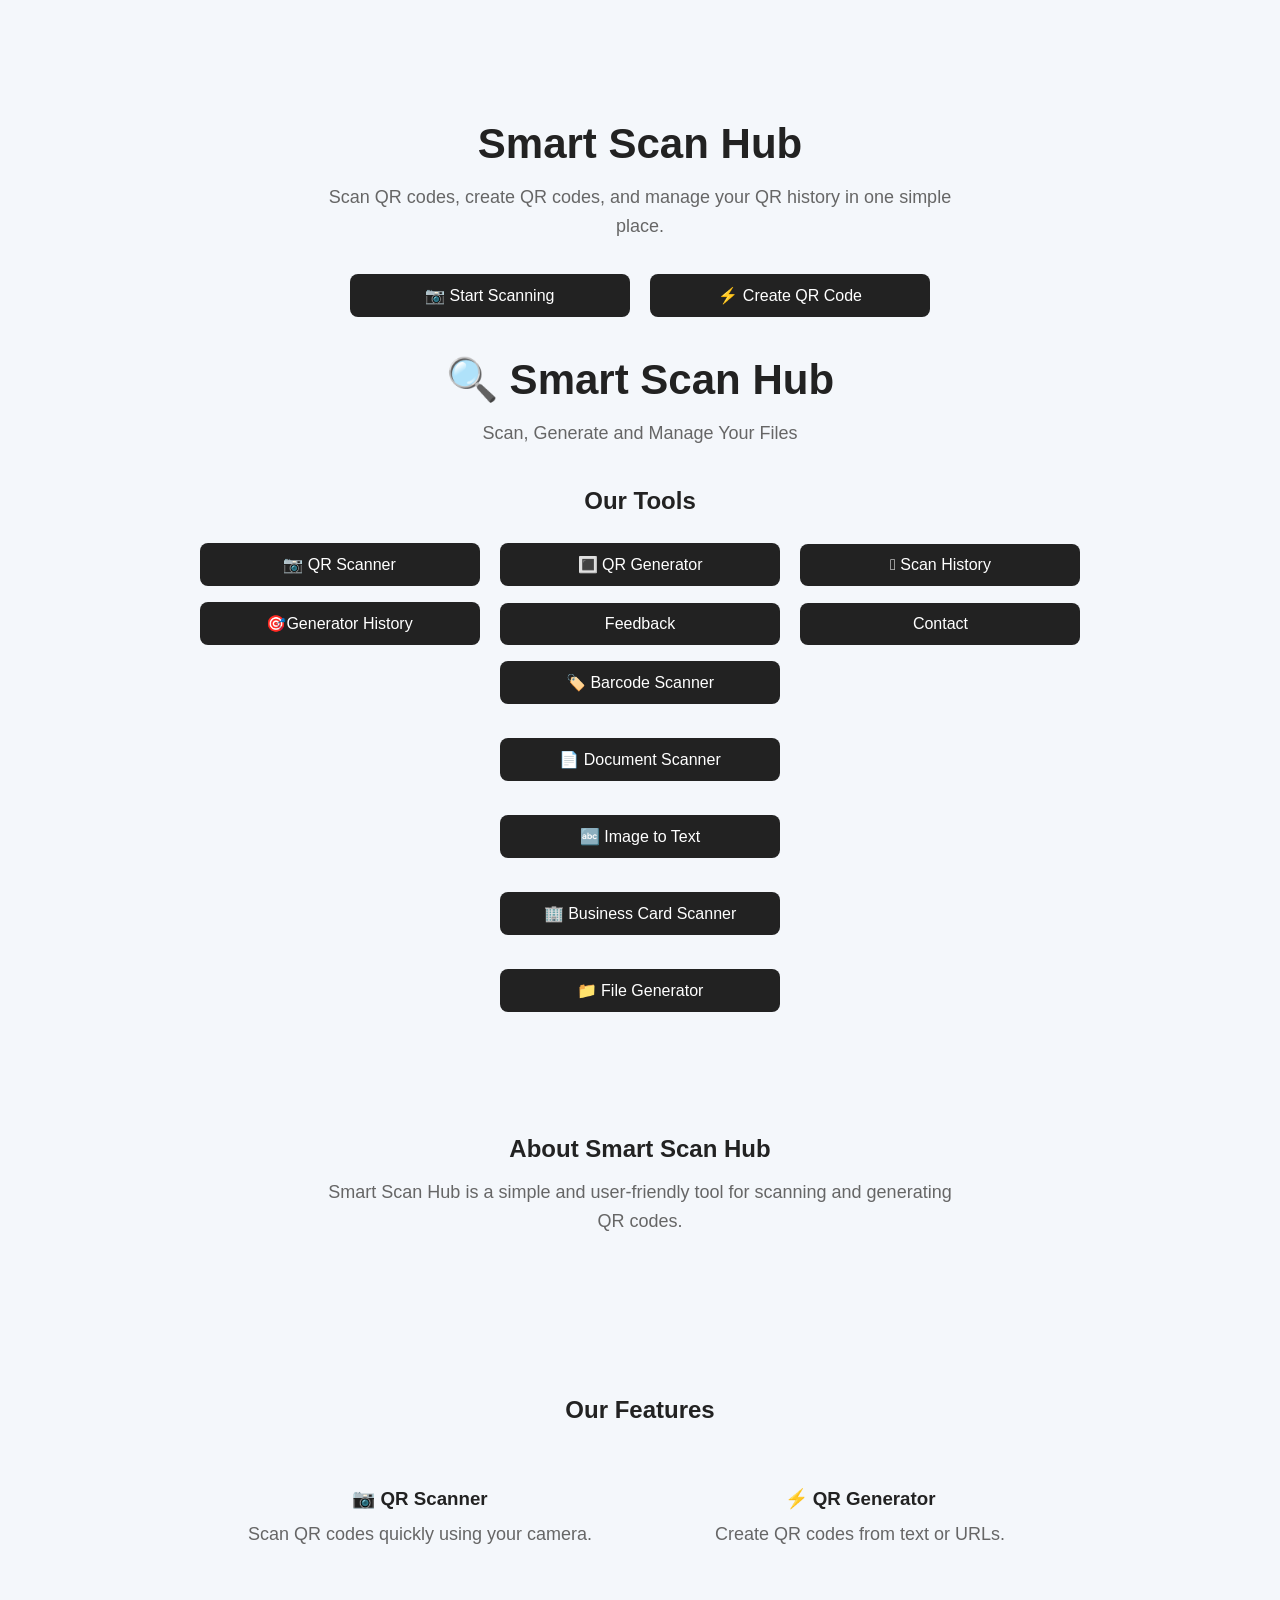
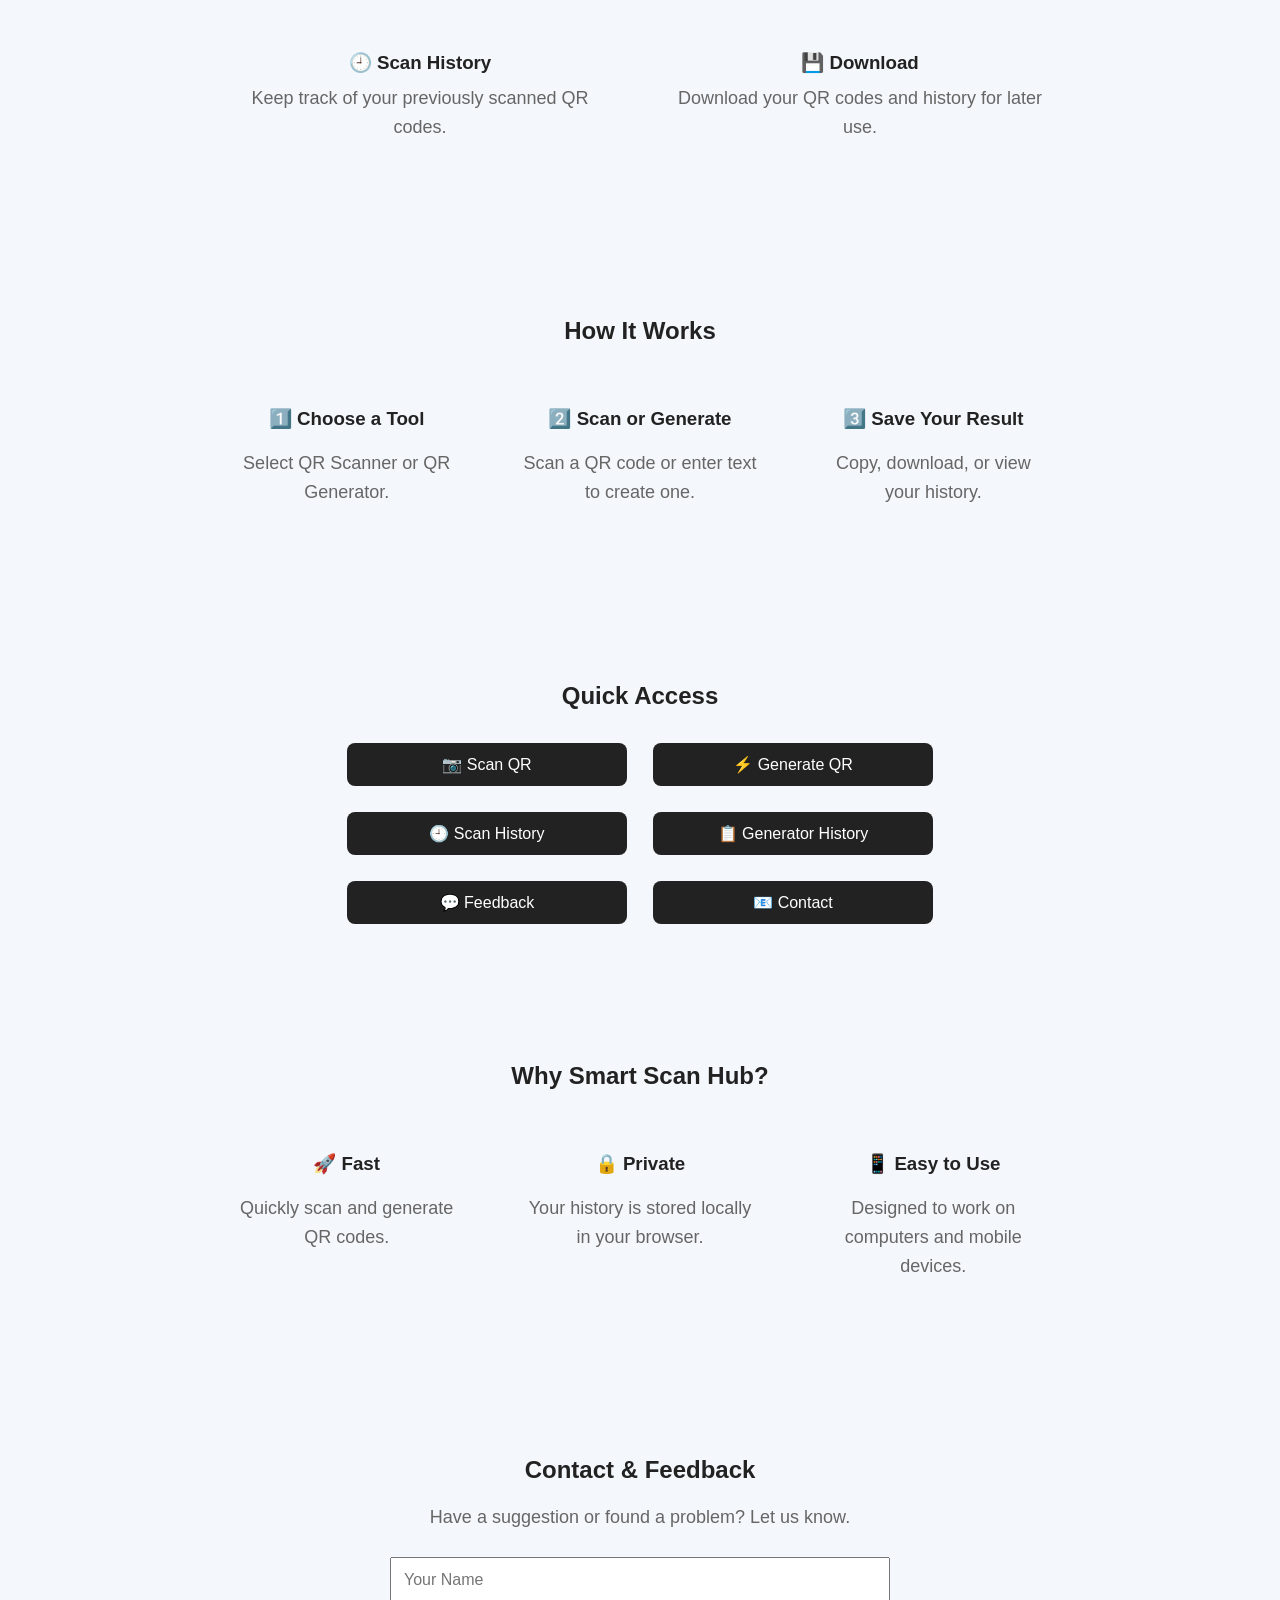
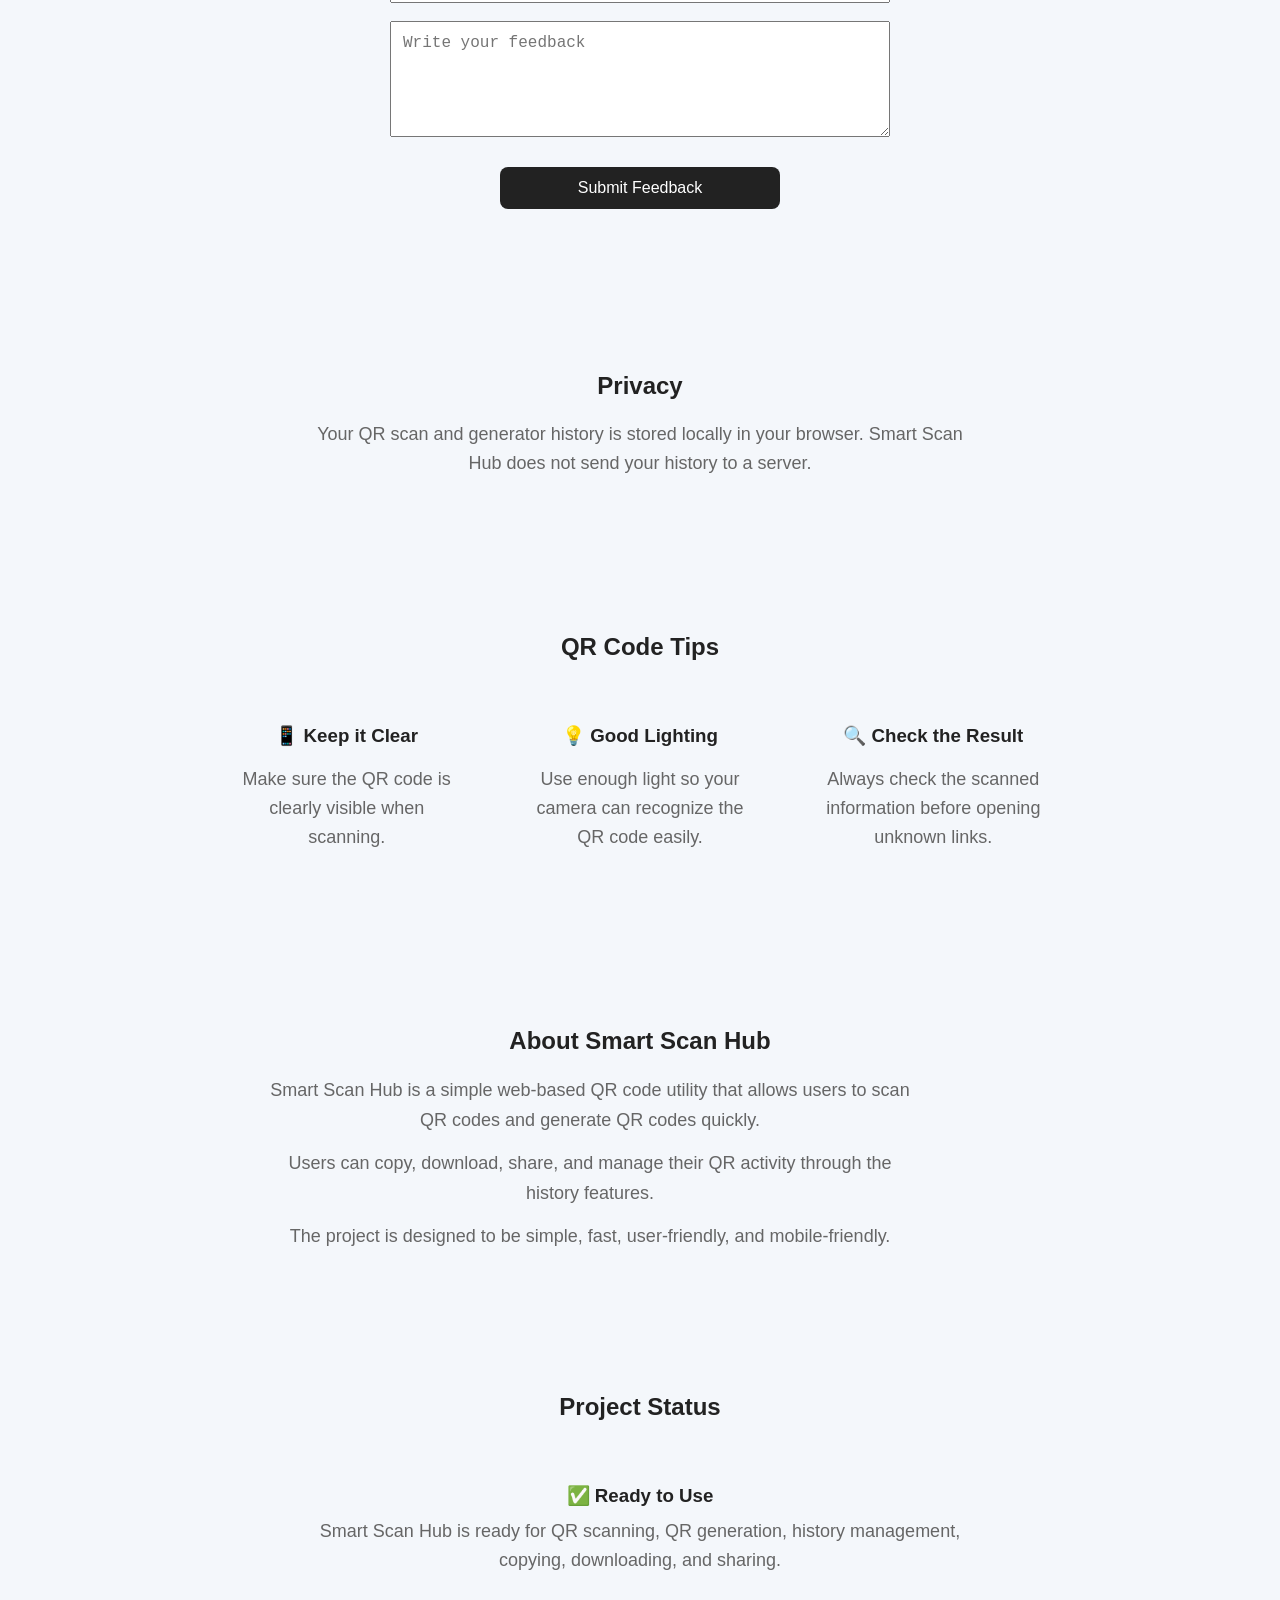
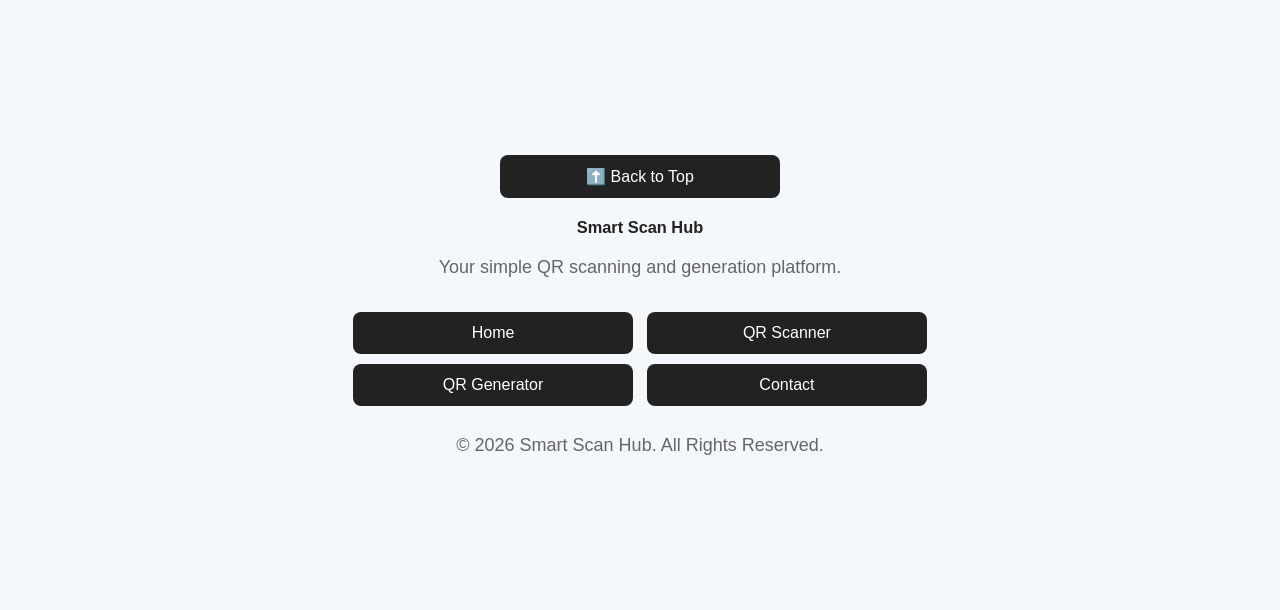
==== index.html @ 83af8aef "Add files via upload" ====
<!DOCTYPE html>
<html>
<head>
    <title>Smart Scan Hub</title>
    <link rel="stylesheet" href="style.css">
</head>
<body>
     <header class="hero">
	 
	       <h1>Smart Scan Hub</h1>
		   
		   <p>
		   Scan QR codes, create QR codes, and manage your QR history
		   in one simple place.
		   </p>
		   <div class="hero-buttons">
		   
      <button onclick="window.location.href='qr-scanner.html'">
    📷 Start Scanning
</button>

<button onclick="window.location.href='qr-generator.html'">
    ⚡ Create QR Code
</button>

    <h1>🔍 Smart Scan Hub</h1>

    <p>Scan, Generate and Manage Your Files</p>

    <h2>Our Tools</h2>

    <button onclick="window.location.href='qr-scanner.html'">
    📷 QR Scanner
</button>
    <button onclick="window.location.href='qr-generator.html'">
    🔳 QR Generator
</button>
<button onclick="window.location.href='history.html'">
    🫆 Scan History
</button>
<button onclick="window.location.href='generatorhistory.html'">
    🎯Generator History
</button>
<button onclick="window.location.href='feedback.html'">
    Feedback
</button>
<button onclick="window.location.href='contact.html'">
    Contact
</button>
    <button>🏷️ Barcode Scanner</button>
    <br><br>

    <button>📄 Document Scanner</button>
    <br><br>

    <button>🔤 Image to Text</button>
    <br><br>

    <button>🏢 Business Card Scanner</button>
    <br><br>

    <button>📁 File Generator</button>
	
	<script src="script.js"></script>
	
	<section class="about">
    <h2>About Smart Scan Hub</h2>

    <p>
        Smart Scan Hub is a simple and user-friendly tool
        for scanning and generating QR codes.
    </p>
</section>
<section class="features">

    <h2>Our Features</h2>

    <div class="feature-box">

        <div>
            <h3>📷 QR Scanner</h3>
            <p>Scan QR codes quickly using your camera.</p>
        </div>

        <div>
            <h3>⚡ QR Generator</h3>
            <p>Create QR codes from text or URLs.</p>
        </div>

        <div>
            <h3>🕘 Scan History</h3>
            <p>Keep track of your previously scanned QR codes.</p>
        </div>

        <div>
            <h3>💾 Download</h3>
            <p>Download your QR codes and history for later use.</p>
        </div>

    </div>

</section>
<section class="how-it-works">

    <h2>How It Works</h2>

    <div class="steps">

        <div>
            <h3>1️⃣ Choose a Tool</h3>
            <p>Select QR Scanner or QR Generator.</p>
        </div>

        <div>
            <h3>2️⃣ Scan or Generate</h3>
            <p>Scan a QR code or enter text to create one.</p>
        </div>

        <div>
            <h3>3️⃣ Save Your Result</h3>
            <p>Copy, download, or view your history.</p>
        </div>

    </div>

</section>
<section class="quick-access">

    <h2>Quick Access</h2>

    <div class="quick-buttons">

        <button onclick="window.location.href='qrscanner.html'">
            📷 Scan QR
        </button>

        <button onclick="window.location.href='qrgenerator.html'">
            ⚡ Generate QR
        </button>

        <button onclick="window.location.href='history.html'">
            🕘 Scan History
        </button>

        <button onclick="window.location.href='generatorhistory.html'">
            📋 Generator History
        </button>

        <button onclick="window.location.href='feedback.html'">
            💬 Feedback
        </button>

        <button onclick="window.location.href='contact.html'">
            📧 Contact
        </button>

    </div>

</section>
<section class="why-section">

    <h2>Why Smart Scan Hub?</h2>

    <div class="why-box">

        <div>
            <h3>🚀 Fast</h3>
            <p>Quickly scan and generate QR codes.</p>
        </div>

        <div>
            <h3>🔒 Private</h3>
            <p>Your history is stored locally in your browser.</p>
        </div>

        <div>
            <h3>📱 Easy to Use</h3>
            <p>Designed to work on computers and mobile devices.</p>
        </div>

    </div>

</section>
<section class="contact">

    <h2>Contact & Feedback</h2>

    <p>Have a suggestion or found a problem? Let us know.</p>

    <input
        type="text"
        id="feedbackName"
        placeholder="Your Name"
    >

    <br><br>

    <textarea
        id="feedbackText"
        placeholder="Write your feedback"
        rows="5"
    ></textarea>

    <br><br>

    <button onclick="submitFeedback()">
        Submit Feedback
    </button>

    <p id="feedbackMessage"></p>

</section>
<section class="privacy">

    <h2>Privacy</h2>

    <p>
        Your QR scan and generator history is stored locally
        in your browser. Smart Scan Hub does not send your
        history to a server.
    </p>

</section>
<section class="qr-tips">

    <h2>QR Code Tips</h2>

    <div class="tips-box">

        <div>
            <h3>📱 Keep it Clear</h3>
            <p>
                Make sure the QR code is clearly visible
                when scanning.
            </p>
        </div>

        <div>
            <h3>💡 Good Lighting</h3>
            <p>
                Use enough light so your camera can
                recognize the QR code easily.
            </p>
        </div>

        <div>
            <h3>🔍 Check the Result</h3>
            <p>
                Always check the scanned information
                before opening unknown links.
            </p>
        </div>

    </div>

</section>
<section class="about-project">

    <h2>About Smart Scan Hub</h2>

    <p>
        Smart Scan Hub is a simple web-based QR code utility
        that allows users to scan QR codes and generate QR
        codes quickly.
    </p>

    <p>
        Users can copy, download, share, and manage their
        QR activity through the history features.
    </p>

    <p>
        The project is designed to be simple, fast,
        user-friendly, and mobile-friendly.
    </p>

</section>
<section class="project-status">

    <h2>Project Status</h2>

    <div class="status-box">

        <h3>✅ Ready to Use</h3>

        <p>
            Smart Scan Hub is ready for QR scanning,
            QR generation, history management,
            copying, downloading, and sharing.
        </p>

    </div>

</section>
<footer>
<button id="topButton" onclick="scrollToTop()">
    ⬆️ Back to Top
</button>

    <h3>Smart Scan Hub</h3>

    <p>
        Your simple QR scanning and generation platform.
    </p>

    <div class="footer-links">

        <button onclick="window.location.href='index.html'">
            Home
        </button>

        <button onclick="window.location.href='qrscanner.html'">
            QR Scanner
        </button>

        <button onclick="window.location.href='qrgenerator.html'">
            QR Generator
        </button>

        <button onclick="window.location.href='contact.html'">
            Contact
        </button>

    </div>

    <p class="copyright">
        © 2026 Smart Scan Hub. All Rights Reserved.
    </p>

</footer>
<script src="script.js"></script>

</body>
</html>
---- style.css ----
body {
    margin: 0;
    font-family: Arial, sans-serif;
    background: #f4f7fb;
    color: #222;
    text-align: center;
}

h1 {
    margin-top: 60px;
    font-size: 42px;
}

h2 {
    margin-top: 40px;
}

p {
    font-size: 18px;
    color: #666;
}

button {
    width: 280px;
    padding: 15px;
    margin: 8px;
    border: none;
    border-radius: 12px;
    background: #222;
    color: white;
    font-size: 17px;
    cursor: pointer;
}

button:hover {
    transform: scale(1.03);
}
.scanner-container {
    max-width: 500px;
    margin: 40px auto;
    padding: 25px;
    text-align: center;
}

#reader {
    margin: 20px auto;
    max-width: 350px;
}

#result {
    margin: 20px 0;
    font-size: 18px;
    font-weight: bold;
}
.generator-container {
    max-width: 500px;
    margin: 40px auto;
    padding: 25px;
    text-align: center;
}

#qrText {
    width: 80%;
    padding: 12px;
    font-size: 16px;
    margin: 10px;
}

#qrcode {
    margin: 25px auto;
    display: flex;
    justify-content: center;
}
.options {
    display: flex;
    justify-content: center;
    gap: 20px;
    flex-wrap: wrap;
    margin-top: 30px;
}
nav {
    display: flex;
    justify-content: space-between;
    align-items: center;
    padding: 15px 30px;
    margin-bottom: 30px;
}

nav h2 {
    margin: 0;
}

nav button {
    margin-left: 10px;
}
.about {
    max-width: 700px;
    margin: 50px auto;
    padding: 25px;
    text-align: center;
}

.about h2 {
    margin-bottom: 15px;
}

.about p {
    font-size: 16px;
    line-height: 1.6;
}
footer {
    margin-top: 50px;
    padding: 20px;
    text-align: center;
    font-size: 14px;
}
@media (max-width: 600px) {

    nav {
        flex-direction: column;
        gap: 15px;
        padding: 15px;
    }

    nav button {
        margin: 5px;
    }

    .options {
        flex-direction: column;
        align-items: center;
    }

    #qrText {
        width: 90%;
    }

    .scanner-container,
    .generator-container,
    .about {
        width: 90%;
        box-sizing: border-box;
    }

}
body {
    font-family: Arial, sans-serif;
    margin: 0;
    min-height: 100vh;
    text-align: center;
}

button {
    padding: 12px 20px;
    border: none;
    border-radius: 8px;
    cursor: pointer;
    font-size: 16px;
    margin: 5px;
}

button:hover {
    opacity: 0.85;
}

h1 {
    margin-top: 30px;
}
@media (max-width: 600px) {

    nav {
        flex-direction: column;
        text-align: center;
    }

    nav h2 {
        margin-bottom: 10px;
    }

    nav div {
        display: flex;
        flex-direction: column;
        width: 100%;
    }

    nav button {
        width: 100%;
        margin: 4px 0;
    }
}
.features {
    max-width: 900px;
    margin: 50px auto;
    padding: 20px;
    text-align: center;
}

.feature-box {
    display: grid;
    grid-template-columns: repeat(2, 1fr);
    gap: 20px;
    margin-top: 25px;
}

.feature-box div {
    padding: 20px;
    border-radius: 10px;
}

.feature-box h3 {
    margin-bottom: 10px;
}

@media (max-width: 600px) {

    .feature-box {
        grid-template-columns: 1fr;
    }

}
.how-it-works {
    max-width: 900px;
    margin: 50px auto;
    padding: 20px;
    text-align: center;
}

.steps {
    display: grid;
    grid-template-columns: repeat(3, 1fr);
    gap: 20px;
    margin-top: 25px;
}

.steps div {
    padding: 20px;
    border-radius: 10px;
}

@media (max-width: 600px) {

    .steps {
        grid-template-columns: 1fr;
    }

}.contact {
    max-width: 600px;
    margin: 50px auto;
    padding: 20px;
    text-align: center;
}

#feedbackName,
#feedbackText {
    width: 90%;
    max-width: 500px;
    padding: 12px;
    font-size: 16px;
    box-sizing: border-box;
}

#feedbackText {
    resize: vertical;
}
.privacy {
    max-width: 700px;
    margin: 50px auto;
    padding: 20px;
    text-align: center;
}

.privacy p {
    line-height: 1.6;
}
.hero {
    max-width: 900px;
    margin: 40px auto;
    padding: 50px 20px;
    text-align: center;
}

.hero h1 {
    font-size: 42px;
    margin-bottom: 15px;
}

.hero p {
    font-size: 18px;
    line-height: 1.6;
    max-width: 650px;
    margin: 0 auto 25px;
}

.hero-buttons {
    margin-top: 20px;
}

.hero-buttons button {
    margin: 8px;
}
.quick-access {
    max-width: 900px;
    margin: 50px auto;
    padding: 20px;
    text-align: center;
}

.quick-buttons {
    display: flex;
    flex-wrap: wrap;
    justify-content: center;
    gap: 10px;
    margin-top: 25px;
}

.quick-buttons button {
    min-width: 160px;
}
.why-section {
    max-width: 900px;
    margin: 50px auto;
    padding: 20px;
    text-align: center;
}

.why-box {
    display: grid;
    grid-template-columns: repeat(3, 1fr);
    gap: 20px;
    margin-top: 25px;
}

.why-box div {
    padding: 20px;
    border-radius: 10px;
}

@media (max-width: 600px) {

    .why-box {
        grid-template-columns: 1fr;
    }

}
footer {
    margin-top: 60px;
    padding: 30px 20px;
    text-align: center;
}

.footer-links {
    margin: 20px 0;
}

.footer-links button {
    margin: 5px;
}

.copyright {
    font-size: 14px;
    margin-top: 20px;
}
#topButton {
    margin: 20px auto;
    display: block;
}
.scanner-help {
    max-width: 700px;
    margin: 40px auto;
    padding: 20px;
    text-align: center;
}

.scanner-help p {
    line-height: 1.6;
    margin: 8px 0;
}
.generator-help {
    max-width: 700px;
    margin: 40px auto;
    padding: 20px;
    text-align: center;
}

.generator-help p {
    line-height: 1.6;
    margin: 8px 0;
}
.qr-tips {
    max-width: 900px;
    margin: 50px auto;
    padding: 20px;
    text-align: center;
}

.tips-box {
    display: grid;
    grid-template-columns: repeat(3, 1fr);
    gap: 20px;
    margin-top: 25px;
}

.tips-box div {
    padding: 20px;
    border-radius: 10px;
}

.tips-box p {
    line-height: 1.6;
}

@media (max-width: 600px) {

    .tips-box {
        grid-template-columns: 1fr;
    }

}.about-project {
    max-width: 750px;
    margin: 50px auto;
    padding: 20px;
    text-align: center;
}

.about-project p {
    line-height: 1.7;
    margin: 12px 0;
}
.project-status {
    max-width: 700px;
    margin: 50px auto;
    padding: 20px;
    text-align: center;
}

.status-box {
    padding: 25px;
    border-radius: 10px;
}

.status-box h3 {
    margin-bottom: 10px;
}

.status-box p {
    line-height: 1.6;
}
#characterCount {
    font-size: 14px;
    margin-top: 5px;
}
#resultBox {
    max-width: 700px;
    margin: 25px auto;
    padding: 20px;
    text-align: center;
    border-radius: 10px;
    word-wrap: break-word;
}

#resultBox h3 {
    margin-bottom: 12px;
}

#result {
    line-height: 1.6;
    word-break: break-word;
}
@media (max-width: 600px) {

    nav {
        flex-direction: column;
        text-align: center;
    }

    nav div {
        display: flex;
        flex-direction: column;
        width: 100%;
        gap: 8px;
    }

    nav button {
        width: 100%;
        margin: 2px 0;
    }

    .generator-container {
        width: 90%;
        margin: 20px auto;
    }

    .generator-container input {
        width: 90%;
        max-width: 400px;
    }

    button {
        padding: 12px 18px;
        margin: 5px;
    }

    .hero h1 {
        font-size: 32px;
    }

    .hero p {
        font-size: 16px;
    }

    .quick-buttons {
        flex-direction: column;
        align-items: center;
    }

    .quick-buttons button {
        width: 90%;
        max-width: 350px;
    }

    #qrcode {
        margin: 20px auto;
        display: flex;
        justify-content: center;
    }

}
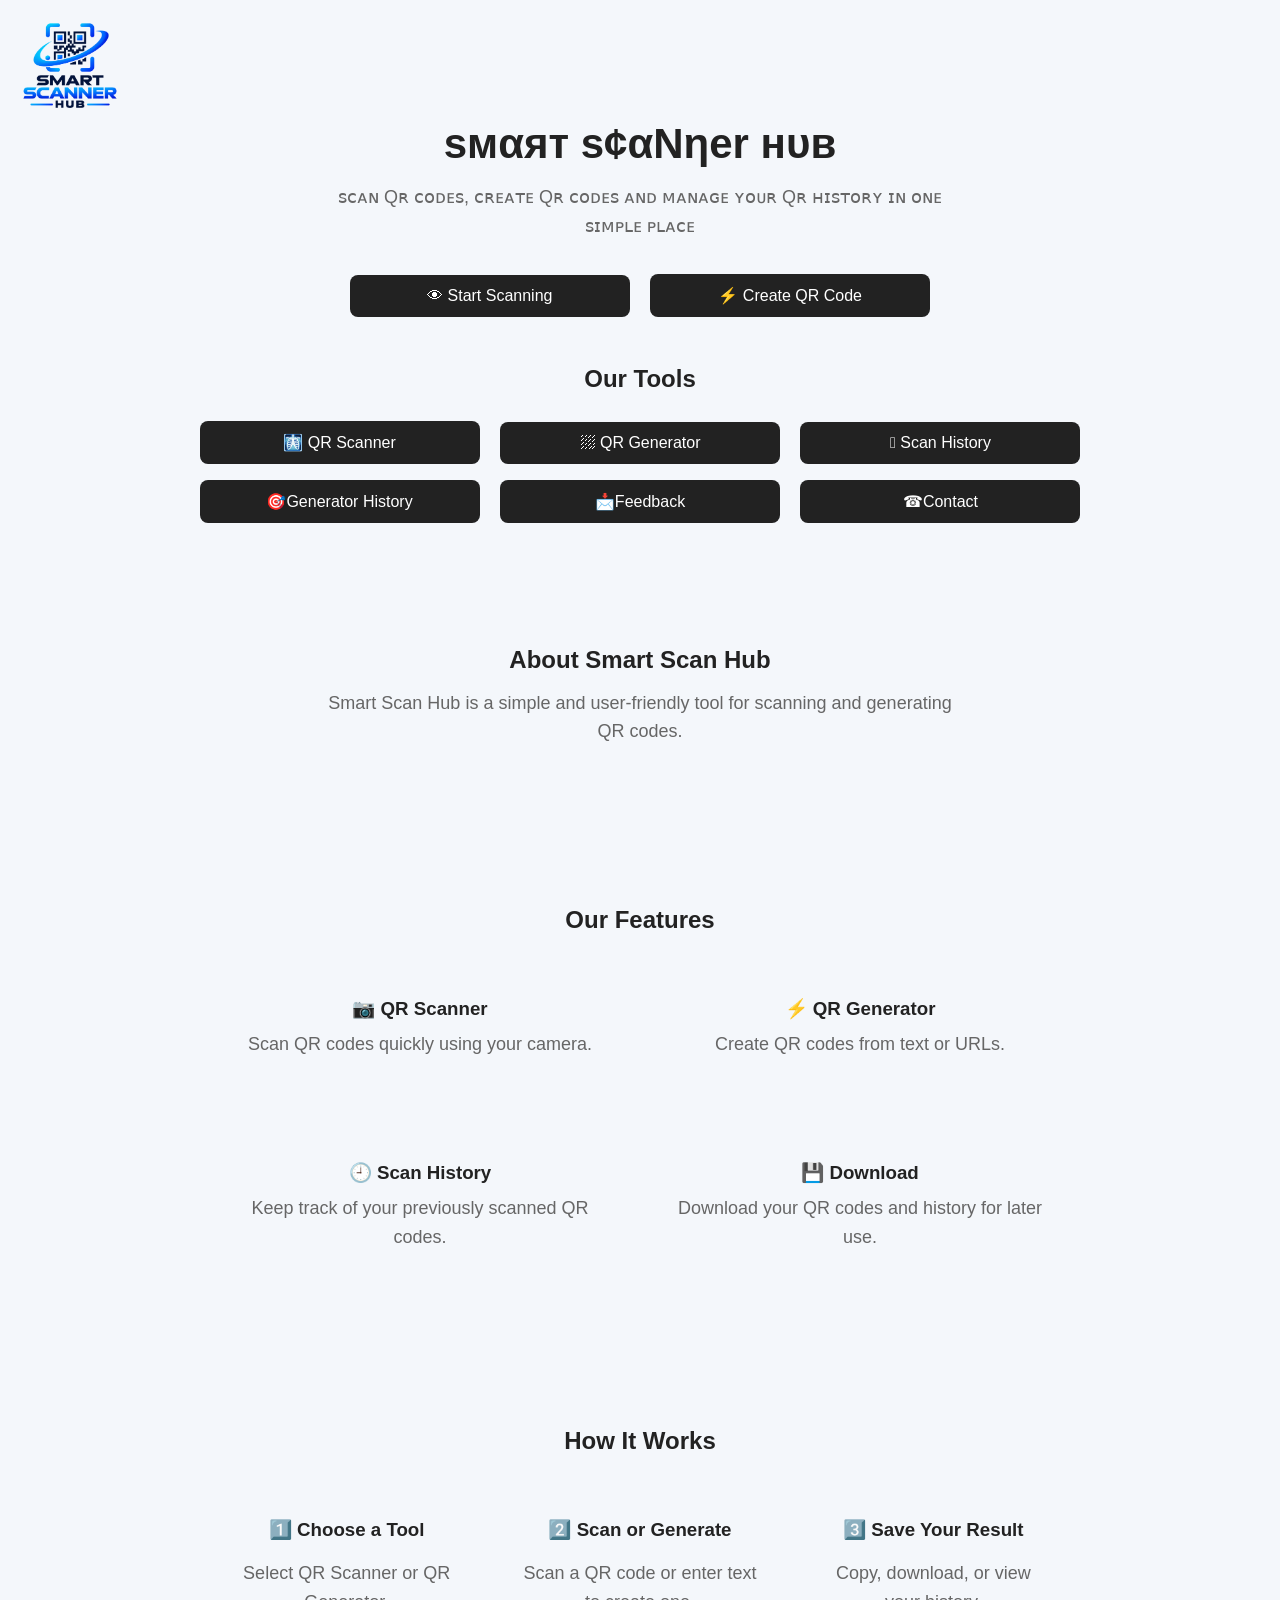
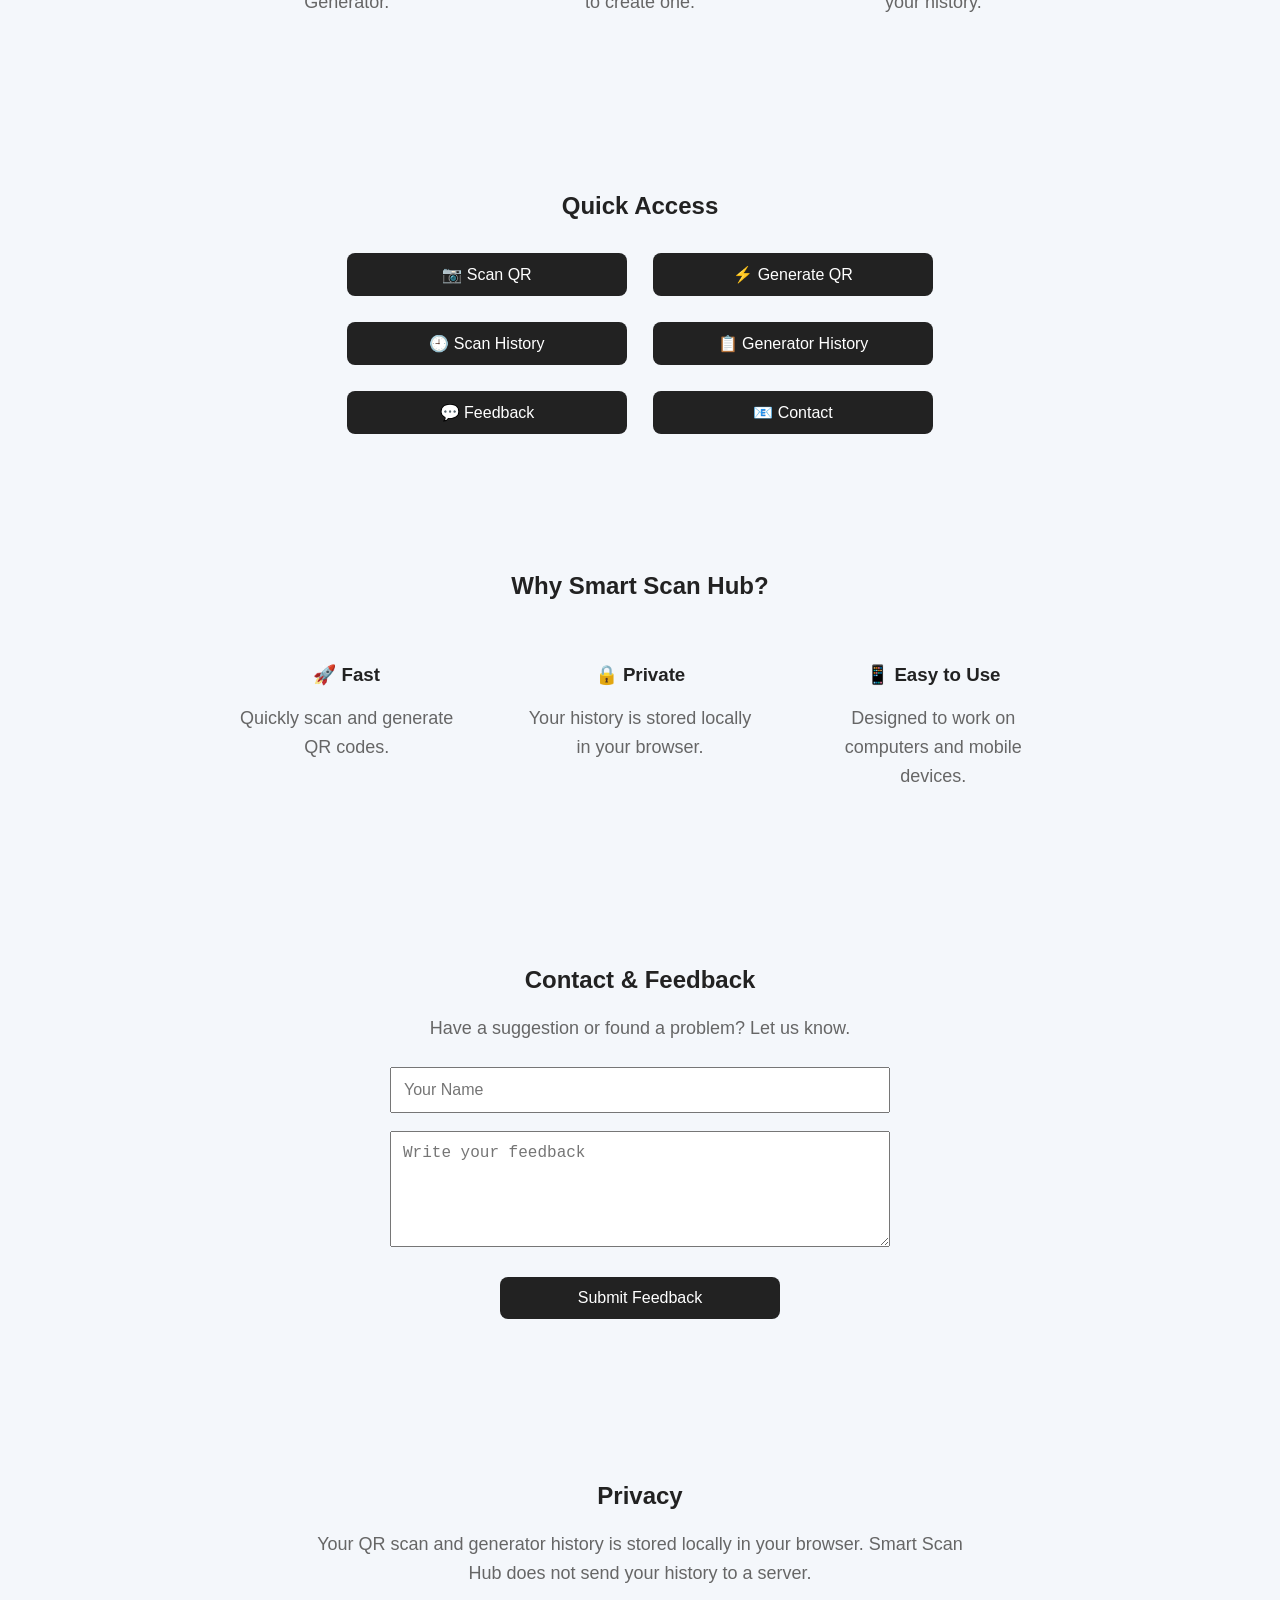
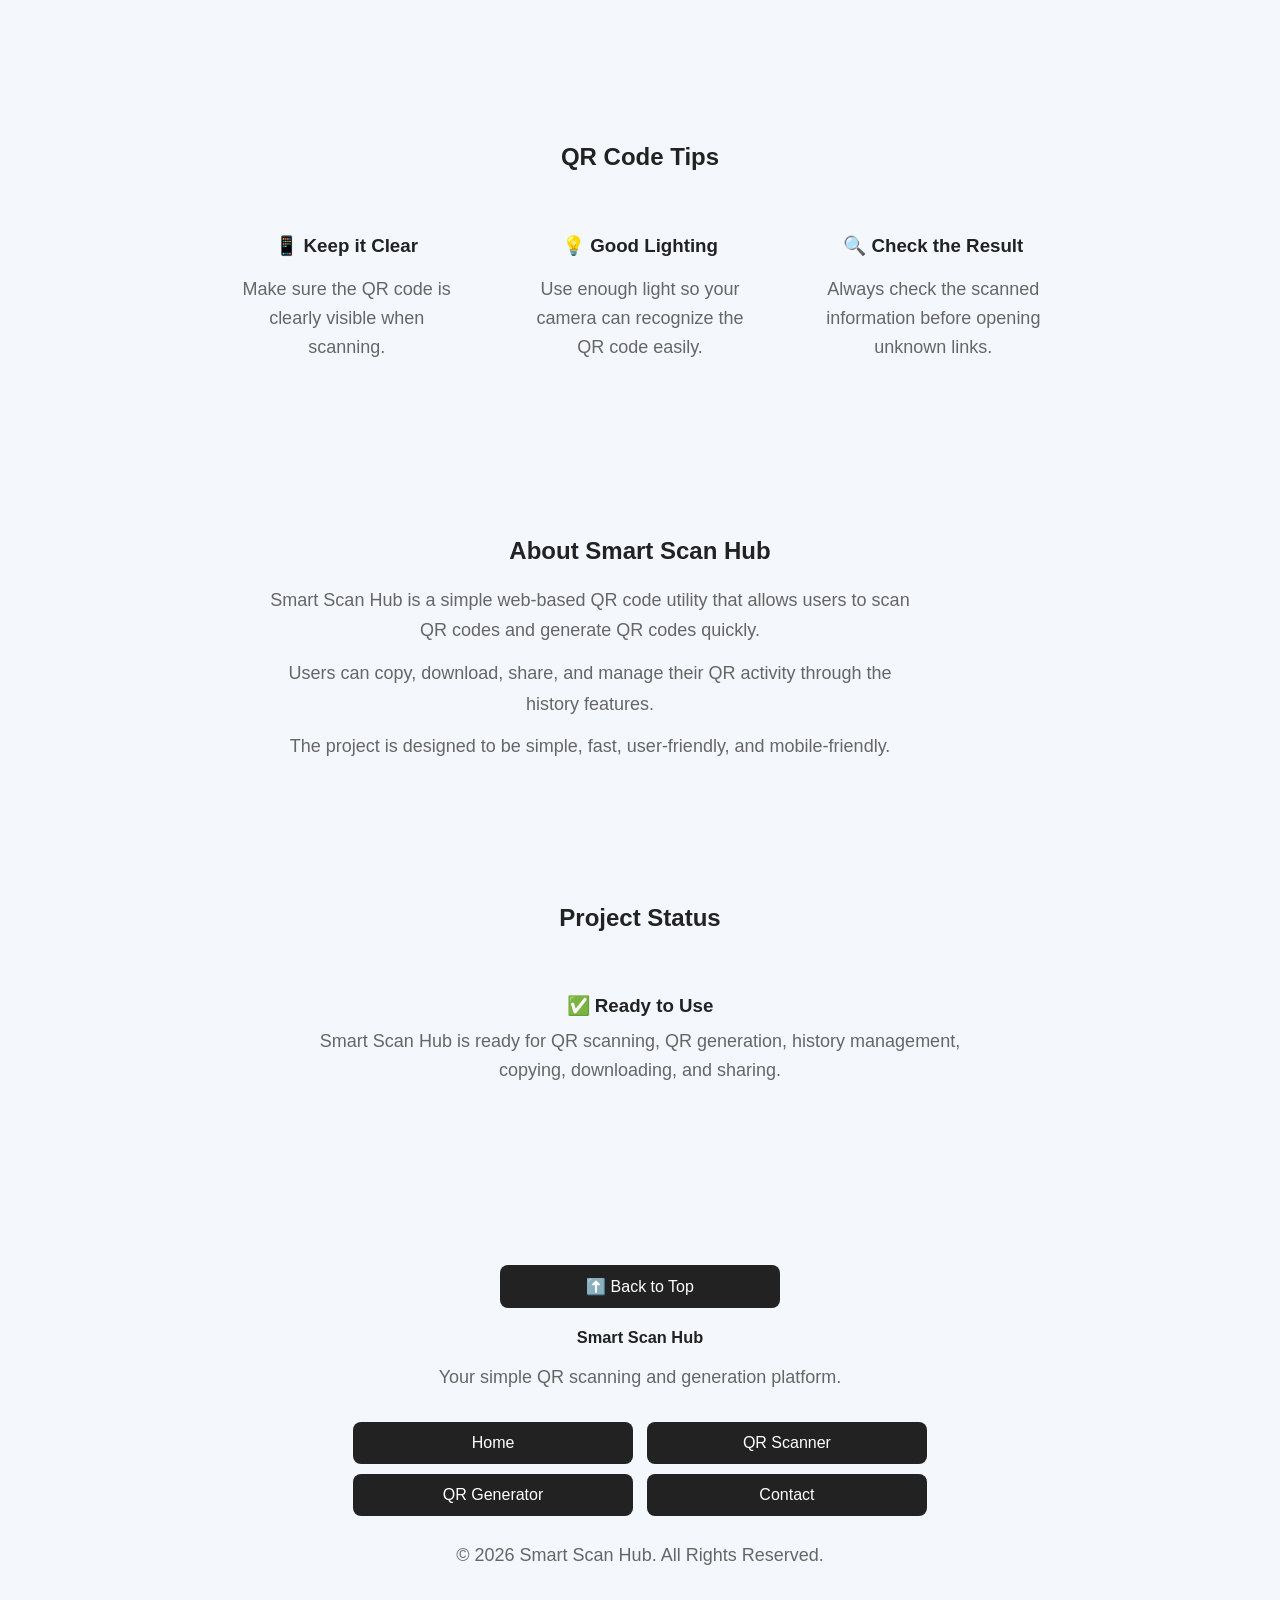
==== commit efe60aea: "Add files via upload" ====
--- a/index.html
+++ b/index.html
@@ -5,35 +5,50 @@
     <link rel="stylesheet" href="style.css">
 </head>
 <body>
+
+<div style="
+    position: absolute;
+    top: 15px;
+    left: 20px;
+    z-index: 9999;
+">
+    <img src="logoo.png"
+         alt="Smart service hub"
+         style="
+             width: 100px;
+             height: 100px;
+             object-fit: contain;
+             display: block;
+         ">
+</div>
+
      <header class="hero">
 	 
-	       <h1>Smart Scan Hub</h1>
+	       <h1>ѕмαят ѕ¢αNηer нυв </h1>
 		   
 		   <p>
-		   Scan QR codes, create QR codes, and manage your QR history
-		   in one simple place.
+		   ꜱᴄᴀɴ Qʀ ᴄᴏᴅᴇꜱ, ᴄʀᴇᴀᴛᴇ Qʀ ᴄᴏᴅᴇꜱ 
+		   ᴀɴᴅ ᴍᴀɴᴀɢᴇ ʏᴏᴜʀ Qʀ ʜɪꜱᴛᴏʀʏ ɪɴ ᴏɴᴇ ꜱɪᴍᴘʟᴇ ᴘʟᴀᴄᴇ
 		   </p>
 		   <div class="hero-buttons">
 		   
       <button onclick="window.location.href='qr-scanner.html'">
-    📷 Start Scanning
+    👁 Start Scanning
 </button>
 
 <button onclick="window.location.href='qr-generator.html'">
     ⚡ Create QR Code
 </button>
 
-    <h1>🔍 Smart Scan Hub</h1>
-
-    <p>Scan, Generate and Manage Your Files</p>
+    
 
     <h2>Our Tools</h2>
 
     <button onclick="window.location.href='qr-scanner.html'">
-    📷 QR Scanner
+    🩻 QR Scanner
 </button>
     <button onclick="window.location.href='qr-generator.html'">
-    🔳 QR Generator
+    ⛆ QR Generator
 </button>
 <button onclick="window.location.href='history.html'">
     🫆 Scan History
@@ -42,25 +57,12 @@
     🎯Generator History
 </button>
 <button onclick="window.location.href='feedback.html'">
-    Feedback
+    📩Feedback
 </button>
 <button onclick="window.location.href='contact.html'">
-    Contact
-</button>
-    <button>🏷️ Barcode Scanner</button>
-    <br><br>
-
-    <button>📄 Document Scanner</button>
-    <br><br>
-
-    <button>🔤 Image to Text</button>
-    <br><br>
-
-    <button>🏢 Business Card Scanner</button>
-    <br><br>
-
-    <button>📁 File Generator</button>
-	
+    ☎Contact
+</button>
+    
 	<script src="script.js"></script>
 	
 	<section class="about">
--- a/style.css
+++ b/style.css
@@ -524,4 +524,4 @@
         justify-content: center;
     }
 
-}+}
